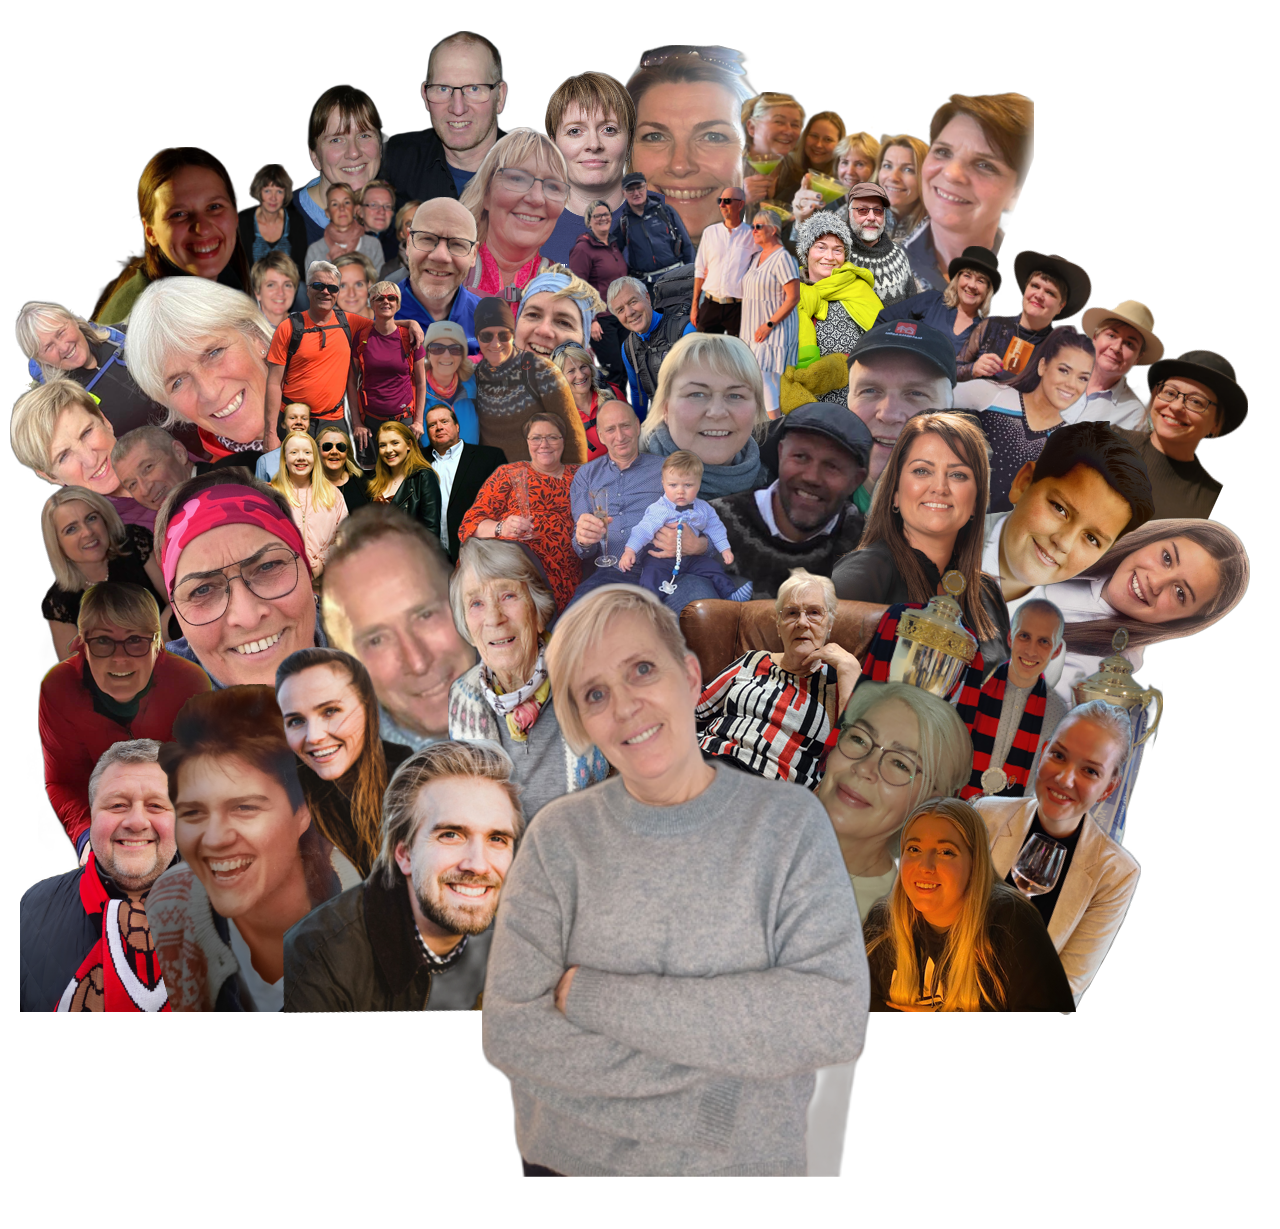
==== index.html @ 24bfe930 "prod data" ====
<!DOCTYPE HTML PUBLIC "-//W3C//DTD HTML 4.01//EN"
	"http://www.w3.org/TR/html4/strict.dtd">
<html>
<head>
	<title>Auður Ólafsdóttir 60 ára</title>
	<meta charset="UTF-8">
	<meta http-equiv="Content-Style-Type" content="text/css">
	<script src="https://code.jquery.com/jquery-3.5.1.min.js" integrity="sha256-9/aliU8dGd2tb6OSsuzixeV4y/faTqgFtohetphbbj0=" crossorigin="anonymous"></script>
	<script src="anime.min.js"></script>
	<link rel="stylesheet" href="main.css">
	<script src="overlayjs-master/overlay.js"></script>
	<link rel="stylesheet" href="overlayjs-master/overlay.css" />
  <link rel="icon" type="image/x-icon" href="favicon.ico">

</head>
<body>

<div class="container">

	<div id="artworkDisplay" class="box" >
		</div>
   
	<div id="userHover" class="box stack-top" >
		<svg id="main_svg"  version="1.0" xmlns="http://www.w3.org/2000/svg">
		</svg>
	</div>

</div>

</body>
<script defer="defer">

$.ajaxSetup ({
    // Disable caching of AJAX responses
    //cache: false
});


function setSvgViewbox(jsonObject) {
	
	var svg_drawing = $('#main_svg')
	var _height = jsonObject[0].Height
	var _width = jsonObject[0].Width
	
	svg_drawing.height(_height);
	svg_drawing.width(_width);
	//svg_drawing.removeAttr('viewBox');
	svg_drawing.each(function () { $(this)[0].setAttribute('viewBox', '0 0 '+_width+' '+_height) });
}

function generateOverlayShape(jsonObject) {
	
	var svg_drawing = $('#main_svg')
	
	jsonObject.forEach(obj => {
	  svg_drawing.append($(polylinePaths(obj)))
	});
}

// https://github.com/m-thalmann/overlayjs
function doThing(g)
{
	$.getJSON( "FinalData/Final_UserInfo/"+g.id+".json", function( user_object ) {
		var overlay = new Overlay();
		var user_name = user_object.Name
		var memory = user_object.Memory;
		//Final_Images_Nobg
		$('.overlay_content').load('modal.html', function() {
			$('.overlay_content').css('border',"8px solid "+user_object.HexColor)
			$("#modal_user_name").text(user_name)
			$("#modal_memory").html(memory)
			$("#modal_user").attr("src","FinalData/Final_Images_Clipped/"+g.id+".png"); 
		});
	});
}

function doHover(g, adder)
{
	var image = $("#img_"+g.id)
	var top = image.attr("data-top")
	anime({
		targets: "#img_"+g.id,
		top: parseInt(top) - adder,
	});
	//image.css('top', parseInt(top) - adder +"px")
}


function polylinePaths(obj) {
    g=$(document.createElementNS('http://www.w3.org/2000/svg', 'g')).attr({id: obj.ImageId})
		$(g).append(
			$(document.createElementNS('http://www.w3.org/2000/svg', 'polyline'))
			.attr({
				class: "main",
				points: obj.SvgPolyline
			})
		)
    return $(g)[0]
}

var images = []

$.getJSON( "FinalData/artwork.json", function( json ) {

	// start by creating overlay
	setSvgViewbox(json);
	generateOverlayShape(json);
	
	// Append every image
	var zIndex = 0;
	json.forEach(obj => {
		zIndex++;
		var image = loadAndPlaceImage(obj, zIndex);
		images.push(image)
		$('#artworkDisplay').append($(image))
	});
	
	document.querySelectorAll("g").forEach(function(userItem) {
	  userItem.addEventListener("click", () => doThing(userItem));
	  userItem.addEventListener("mouseover", () => doHover(userItem, 3));
	  userItem.addEventListener("mouseout", () => doHover(userItem, 0));
	});
	
	// Add some breath to it
	/*anime({
	  targets: ['.move', 'svg'],
	  translateY: 3,
	  direction: 'alternate',
	  loop: true,
	  easing: 'easeInOutSine'
	});*/
 });
 
 //margin left
function loadAndPlaceImage(image, zIndex)
{
	var left = $("#main_svg").offset().left-20;
	var top = $("#main_svg").offset().top;
	var imageDom = new Image();
	
	imageDom.dataset.left = image.Left
	imageDom.dataset.top = image.Top
	imageDom.id = "img_"+ image.ImageId
	imageDom.className  = "move";
	imageDom.src = image.PreprocessedPath;
	imageDom.style.left = left+image.Left+"px";
	imageDom.style.top = image.Top+"px";
	imageDom.style.zIndex = zIndex;
	return imageDom;
}

function replaceOffset(image, left, top)
{
	image.style.left = parseInt(image.dataset.left) + left+"px";
	// TODO: Handle top same way?
	image.style.top = image.Top+"px";
}

$( window ).resize(function() {
	var left = $("#main_svg").offset().left-20;
	var top = $("#main_svg").offset().top; // +30 ?
	images.forEach(function(image) {
		replaceOffset(image, left, top);
	})
});

</script>
</html>
---- main.css ----
svg 
{
position: relative;
opacity:0%;

background-color: rgba(0,0,0,0);
}


.main {
  fill: rgba(0,0,0,0);
}

.main:hover {
	cursor: pointer;	
  fill: black;
}

.container{
position: relative;
margin-top:2%;
}

.artworkDisplay
{
border:1px solid blue;
	
}

.userHover{
	margin-left:200px;
	padding-left:200px;
	
}


.move{         
	position: absolute; /*comment here*/
}

.box{
width: 100%;
height: 100%;            
position: absolute;
top: 0;
left: 0;
text-align:center; /*Remember to remove*/
}
.stack-top
{
z-index: 1000;
}
---- overlayjs-master/overlay.css ----
.overlay{
  position: fixed;
  top: 0;
  left: 0;
  right: 0;
  bottom: 0;
  animation: overlay_fadein 0.5s;
  background-color: rgba(0, 0, 0, 0.7);
  z-index: 100;
}

.overlay.overlay_closing{
  animation: overlay_fadeout 0.5s;
  background-color: rgba(0, 0, 0, 0);
}

.overlay .overlay_content{
  background-color: #fff;
  max-width: 100%;
  max-height: 100%;
  overflow: auto;
  min-width: 250px;
  min-height: 100px;
  position: absolute;
  top: 50%;
  left: 50%;
  transform: translate(-50%, -50%);
  box-shadow: 0px 0px 10px 0px #000;
  border-radius: 2px;
  animation: overlay_content_fadein 0.5s;
  opacity: 1;
  padding: 5px;
  height:70%;
  width:80%;
}

.overlay.overlay_closing .overlay_content{
  animation: overlay_content_fadeout 0.5s;
  opacity: 0;
  box-shadow: none;
}

@keyframes overlay_fadein {
  0%{
    background-color: rgba(0, 0, 0, 0);
  }

  100%{
    background-color: rgba(0, 0, 0, 0.7);
  }
}

@keyframes overlay_content_fadein {
  0%{
    top: 45%;
    opacity: 0;
  }

  100%{
    top: 50%;
    opacity: 1;
  }
}

@keyframes overlay_fadeout {
  0%{
    background-color: rgba(0, 0, 0, 0.7);
  }

  100%{
    background-color: rgba(0, 0, 0, 0);
  }
}

@keyframes overlay_content_fadeout {
  0%{
    top: 50%;
    opacity: 1;
  }

  100%{
    top: 45%;
    opacity: 0;
  }
}
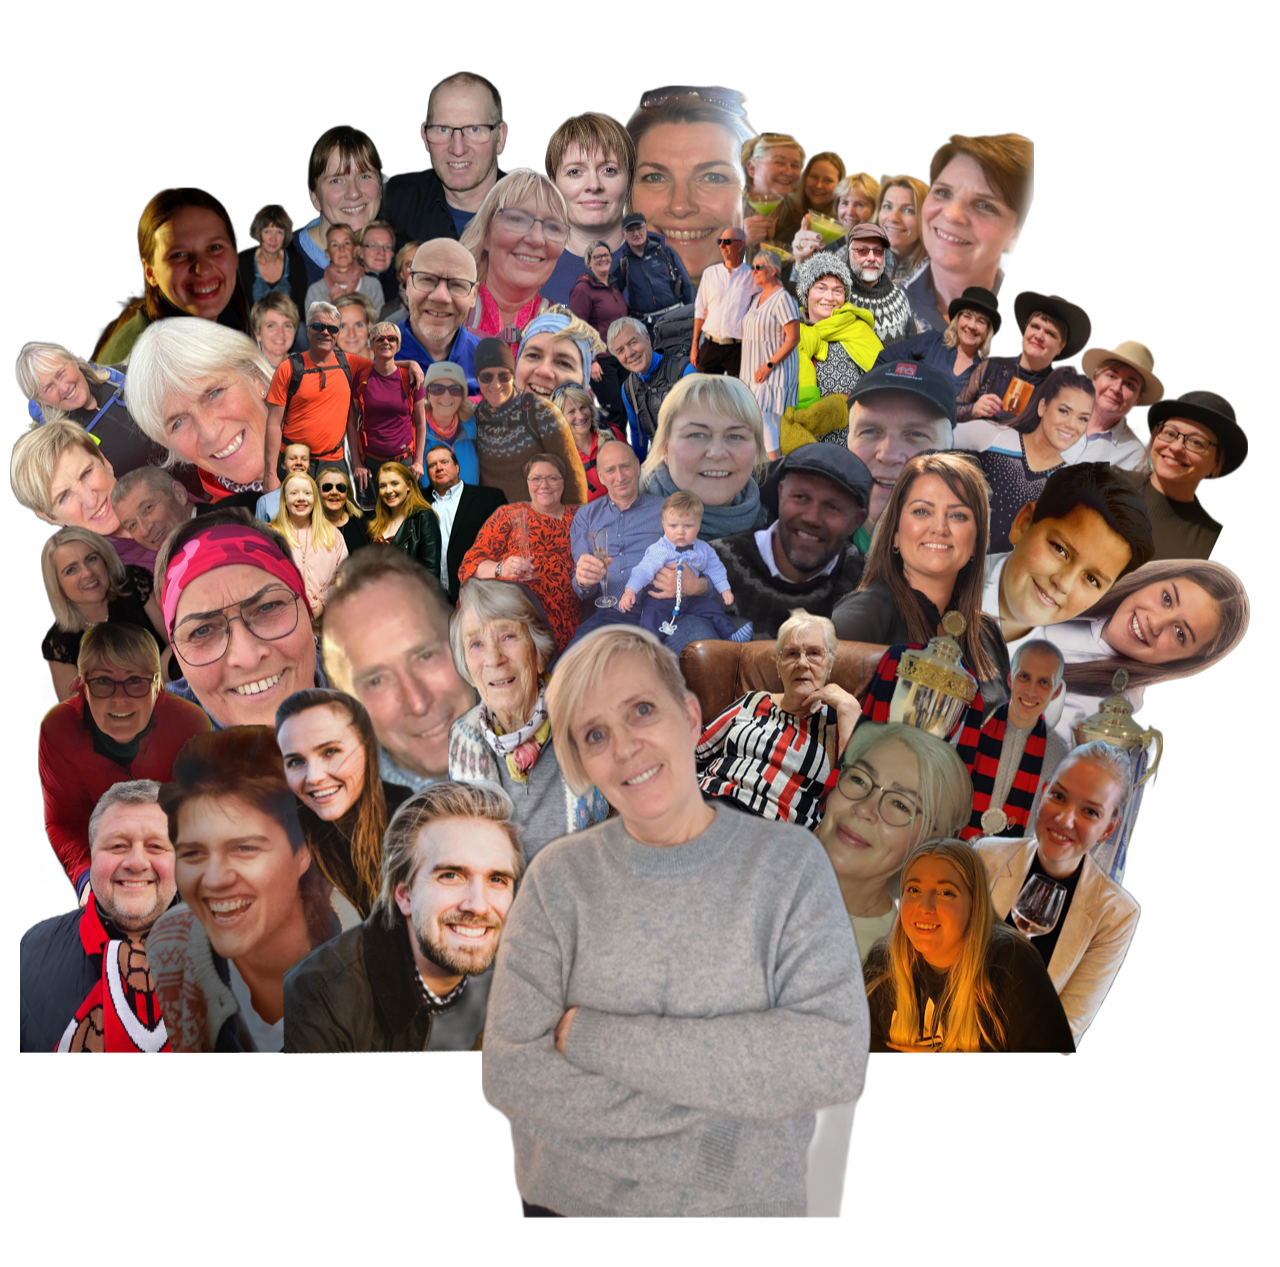
==== commit 4c54fac0: "Minor buug fixes" ====
--- a/index.html
+++ b/index.html
@@ -34,7 +34,7 @@
     // Disable caching of AJAX responses
     //cache: false
 });
-
+var overlay = null;
 
 function setSvgViewbox(jsonObject) {
 	
@@ -44,7 +44,7 @@
 	
 	svg_drawing.height(_height);
 	svg_drawing.width(_width);
-	//svg_drawing.removeAttr('viewBox');
+	svg_drawing.removeAttr('viewBox');
 	svg_drawing.each(function () { $(this)[0].setAttribute('viewBox', '0 0 '+_width+' '+_height) });
 }
 
@@ -60,6 +60,9 @@
 // https://github.com/m-thalmann/overlayjs
 function doThing(g)
 {
+	var existingOverlay = $('.overlay')
+	if(existingOverlay.length > 0) return;
+
 	$.getJSON( "FinalData/Final_UserInfo/"+g.id+".json", function( user_object ) {
 		var overlay = new Overlay();
 		var user_name = user_object.Name
@@ -69,7 +72,7 @@
 			$('.overlay_content').css('border',"8px solid "+user_object.HexColor)
 			$("#modal_user_name").text(user_name)
 			$("#modal_memory").html(memory)
-			$("#modal_user").attr("src","FinalData/Final_Images_Clipped/"+g.id+".png"); 
+			//$("#modal_user").attr("src","FinalData/Final_Images_Nobg/"+g.id+".png"); 
 		});
 	});
 }
@@ -122,13 +125,13 @@
 	});
 	
 	// Add some breath to it
-	/*anime({
+	anime({
 	  targets: ['.move', 'svg'],
 	  translateY: 3,
 	  direction: 'alternate',
 	  loop: true,
 	  easing: 'easeInOutSine'
-	});*/
+	});
  });
  
  //margin left
--- a/main.css
+++ b/main.css
@@ -19,7 +19,7 @@
 
 .container{
 position: relative;
-margin-top:2%;
+margin-top:5%;
 }
 
 .artworkDisplay
--- a/overlayjs-master/overlay.css
+++ b/overlayjs-master/overlay.css
@@ -6,7 +6,7 @@
   bottom: 0;
   animation: overlay_fadein 0.5s;
   background-color: rgba(0, 0, 0, 0.7);
-  z-index: 100;
+  z-index: 2000;
 }
 
 .overlay.overlay_closing{
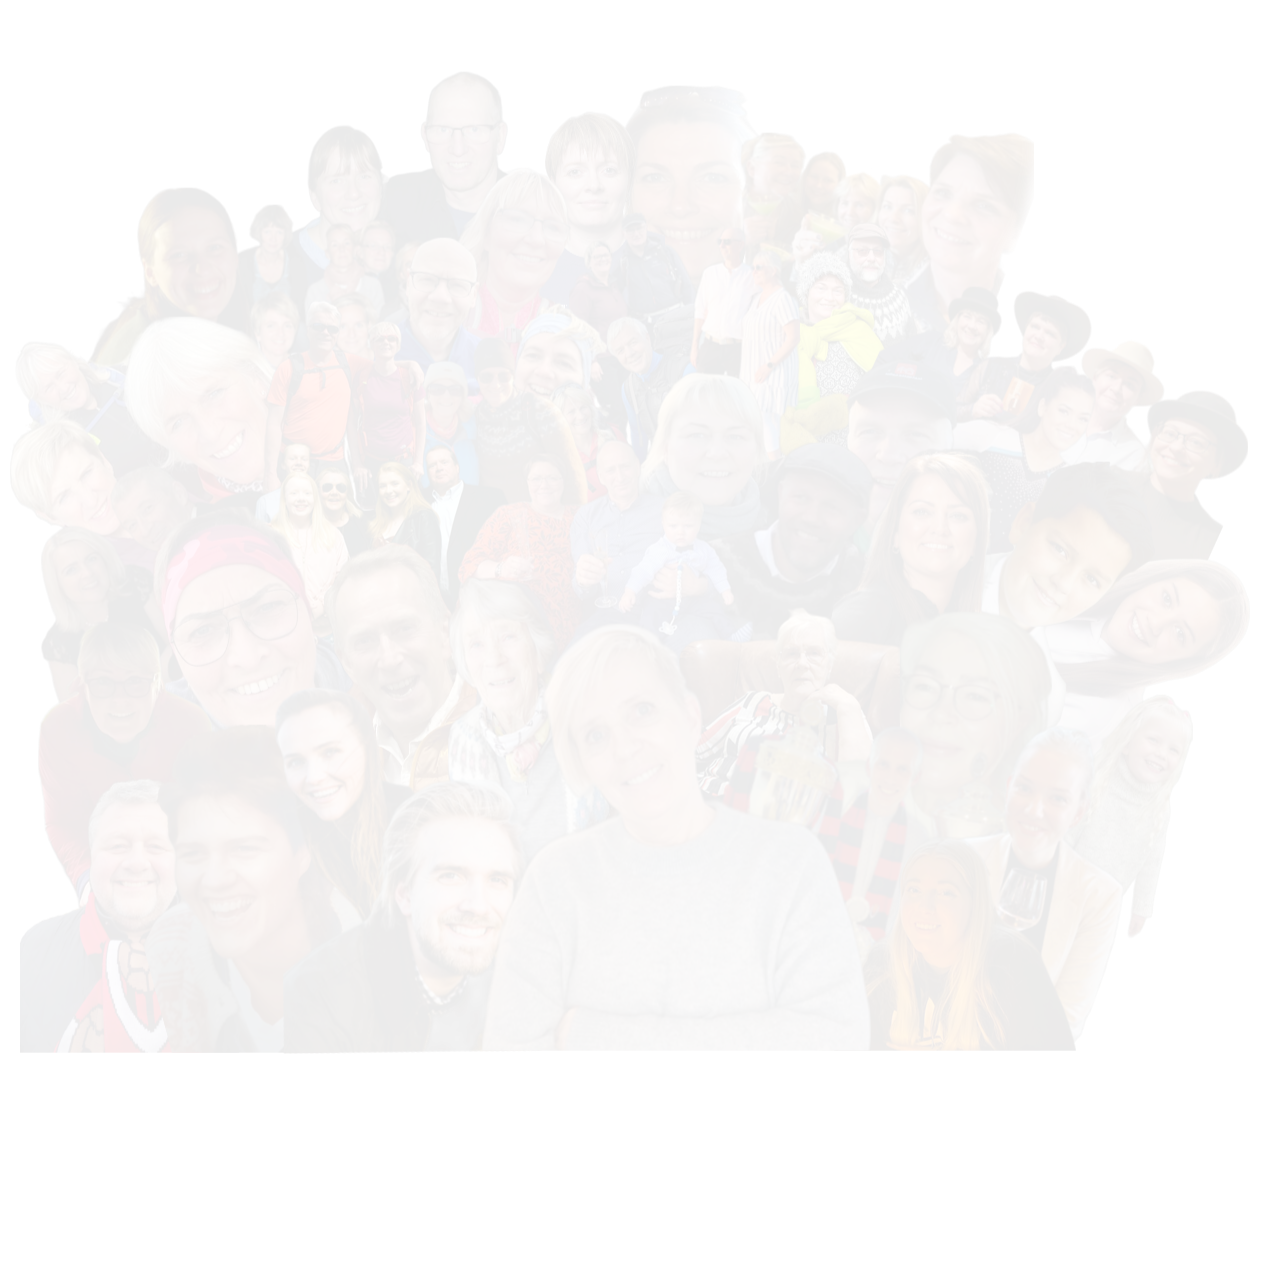
==== commit bf1cd6ed: "Updated css + images" ====
--- a/index.html
+++ b/index.html
@@ -16,7 +16,58 @@
 <body>
 
 <div class="container">
-
+	<div class="grid-container">
+    <div class="grid-item"></div>
+    <div class="grid-item"></div>
+    <div class="grid-item"></div>
+    <div class="grid-item"></div>
+    <div class="grid-item"></div>
+    <div class="grid-item"></div>
+    <div class="grid-item"></div>
+    <div class="grid-item"></div>
+    <div class="grid-item"></div>
+    <div class="grid-item"></div>
+    <div class="grid-item"></div>
+    <div class="grid-item"></div>
+    <div class="grid-item"></div>
+    <div class="grid-item"></div>
+    <div class="grid-item"></div>
+    <div class="grid-item"></div>
+    <div class="grid-item"></div>
+    <div class="grid-item"></div>
+    <div class="grid-item"></div>
+    <div class="grid-item"></div>
+    <div class="grid-item"></div>
+    <div class="grid-item"></div>
+    <div class="grid-item"></div>
+    <div class="grid-item"></div>
+    <div class="grid-item"></div>
+    <div class="grid-item"></div>
+    <div class="grid-item"></div>
+    <div class="grid-item"></div>
+    <div class="grid-item"></div>
+    <div class="grid-item"></div>
+    <div class="grid-item"></div>
+    <div class="grid-item"></div>
+    <div class="grid-item"></div>
+    <div class="grid-item"></div>
+    <div class="grid-item"></div>
+    <div class="grid-item"></div>
+    <div class="grid-item"></div>
+    <div class="grid-item"></div>
+    <div class="grid-item"></div>
+    <div class="grid-item"></div>
+    <div class="grid-item"></div>
+    <div class="grid-item"></div>
+    <div class="grid-item"></div>
+    <div class="grid-item"></div>
+    <div class="grid-item"></div>
+    <div class="grid-item"></div>
+    <div class="grid-item"></div>
+    <div class="grid-item"></div>
+    <div class="grid-item"></div>
+    <div class="grid-item"></div>
+	</div>
 	<div id="artworkDisplay" class="box" >
 		</div>
    
@@ -34,6 +85,20 @@
     // Disable caching of AJAX responses
     //cache: false
 });
+
+anime({
+targets: '.grid-item',
+
+scale: [
+{value: 0.1, easing: 'easeOutSine', duration: 500},
+{value: 1, easing: 'easeInOutQuad', duration: 1000}
+],
+
+delay: anime.stagger(300, {grid: [10, 5], from: 'center'}),
+loop: true
+
+});
+
 var overlay = null;
 
 function setSvgViewbox(jsonObject) {
@@ -117,6 +182,22 @@
 		images.push(image)
 		$('#artworkDisplay').append($(image))
 	});
+
+	var $images = $('#artworkDisplay img'),
+    preloaded = 0,
+    total = $images.length;
+	$images.on('load',function() {
+			if (++preloaded === total) {
+					$('.grid-container').remove()
+					anime({
+						targets: '#artworkDisplay',
+						loop: false,
+						opacity: 1,
+						duration: 1800,
+						easing: 'easeInOutExpo'
+					});
+			}
+	});
 	
 	document.querySelectorAll("g").forEach(function(userItem) {
 	  userItem.addEventListener("click", () => doThing(userItem));
--- a/main.css
+++ b/main.css
@@ -22,10 +22,10 @@
 margin-top:5%;
 }
 
-.artworkDisplay
+#artworkDisplay
 {
-border:1px solid blue;
-	
+	/*display: none;	*/
+	opacity: 0%;
 }
 
 .userHover{
@@ -51,3 +51,22 @@
 {
 z-index: 1000;
 }
+
+
+.grid-container {
+	position: absolute;
+	left: 50%;
+	top: 100%;
+	transform: translate(-50%, -50%);
+	width: 300px;
+	height: 150px;
+	display: grid;
+	grid-template-columns: auto auto auto auto auto auto auto auto auto auto;
+	grid-template-rows: auto auto auto auto auto
+}
+
+.grid-item {
+	background: rgba(0, 0, 0, 0.6);
+	margin: 1px;
+	border-radius: 50%
+}--- a/overlayjs-master/overlay.css
+++ b/overlayjs-master/overlay.css
@@ -19,8 +19,8 @@
   max-width: 100%;
   max-height: 100%;
   overflow: auto;
-  min-width: 250px;
-  min-height: 100px;
+  min-width: 200px;
+  min-height: 300px;
   position: absolute;
   top: 50%;
   left: 50%;
@@ -30,8 +30,6 @@
   animation: overlay_content_fadein 0.5s;
   opacity: 1;
   padding: 5px;
-  height:70%;
-  width:80%;
 }
 
 .overlay.overlay_closing .overlay_content{
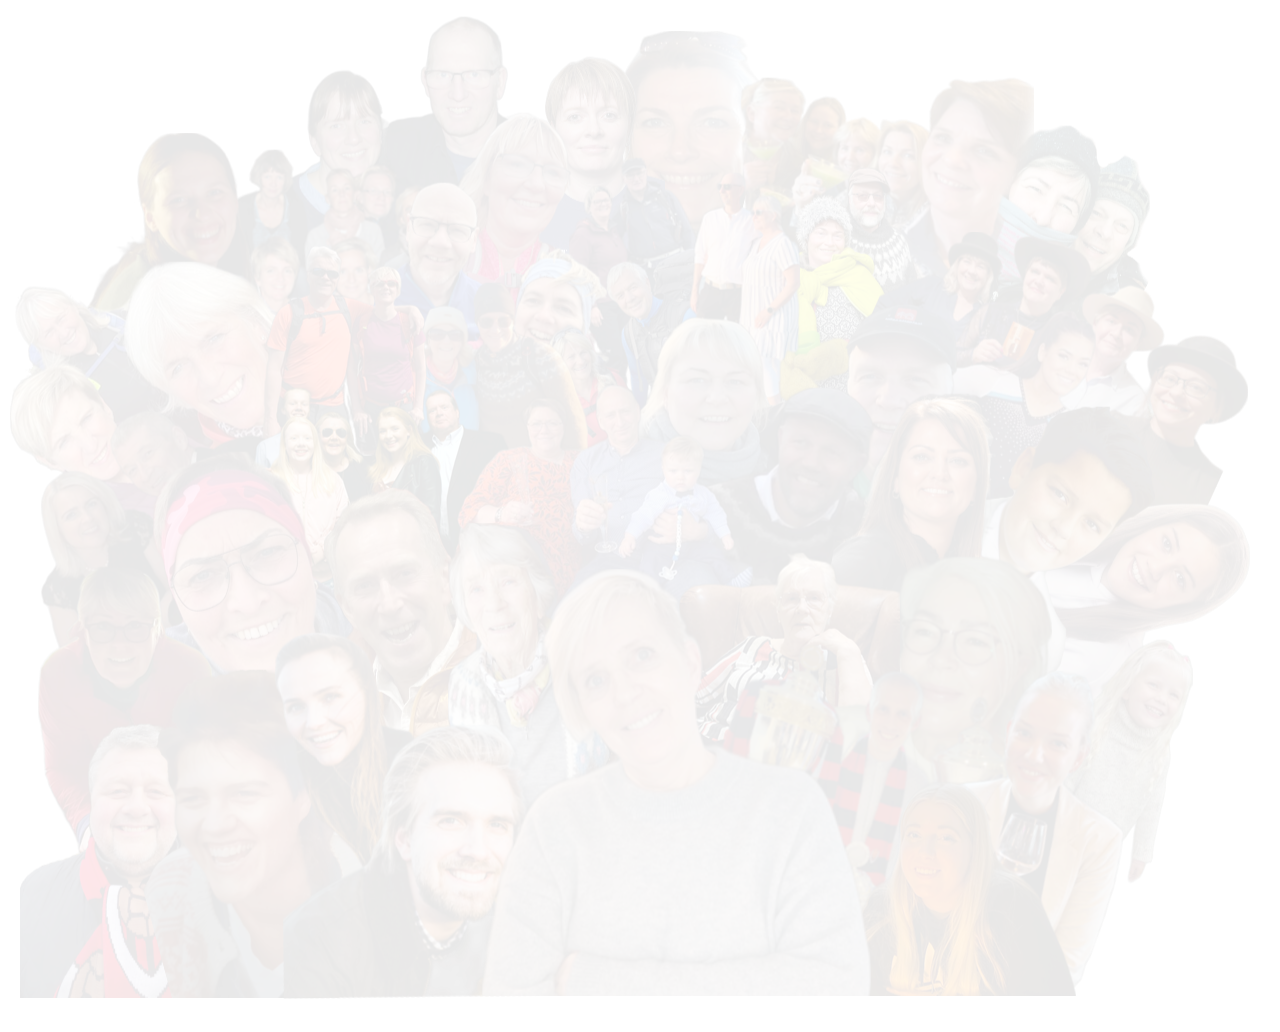
==== commit b99e04f4: "Mobile supporot" ====
--- a/index.html
+++ b/index.html
@@ -207,12 +207,15 @@
 	
 	// Add some breath to it
 	anime({
-	  targets: ['.move', 'svg'],
+	  targets: ['#artworkDisplay', 'svg'],
 	  translateY: 3,
 	  direction: 'alternate',
 	  loop: true,
 	  easing: 'easeInOutSine'
 	});
+
+	midCenter()
+
  });
  
  //margin left
@@ -240,12 +243,27 @@
 	image.style.top = image.Top+"px";
 }
 
+function midCenter()
+{
+	var width = $( window ).width();
+	var height = $( window ).height();
+	var ratio = height/width
+	if(height > 800 && height > width)
+	{		if( ratio < 3 )
+				$(".container").css("margin-top", (height-800)/2)
+	}
+	else
+		$(".container").css("margin-top", "0px")
+}
+
 $( window ).resize(function() {
 	var left = $("#main_svg").offset().left-20;
 	var top = $("#main_svg").offset().top; // +30 ?
 	images.forEach(function(image) {
 		replaceOffset(image, left, top);
 	})
+
+	midCenter()
 });
 
 </script>
--- a/main.css
+++ b/main.css
@@ -1,3 +1,17 @@
+@media (hover: none) {
+  .header {
+		font-size:70px;
+  }
+	.page {
+		font-size:60px;
+  }
+
+	.overlay .overlay_content{
+		width:70%;
+	}
+}
+
+
 
 svg 
 {
@@ -19,7 +33,7 @@
 
 .container{
 position: relative;
-margin-top:5%;
+/*margin-top:5%;*/
 }
 
 #artworkDisplay
--- a/overlayjs-master/overlay.css
+++ b/overlayjs-master/overlay.css
@@ -17,10 +17,10 @@
 .overlay .overlay_content{
   background-color: #fff;
   max-width: 100%;
-  max-height: 100%;
+  max-height: 80%;
   overflow: auto;
   min-width: 200px;
-  min-height: 300px;
+  min-height: 100px;
   position: absolute;
   top: 50%;
   left: 50%;
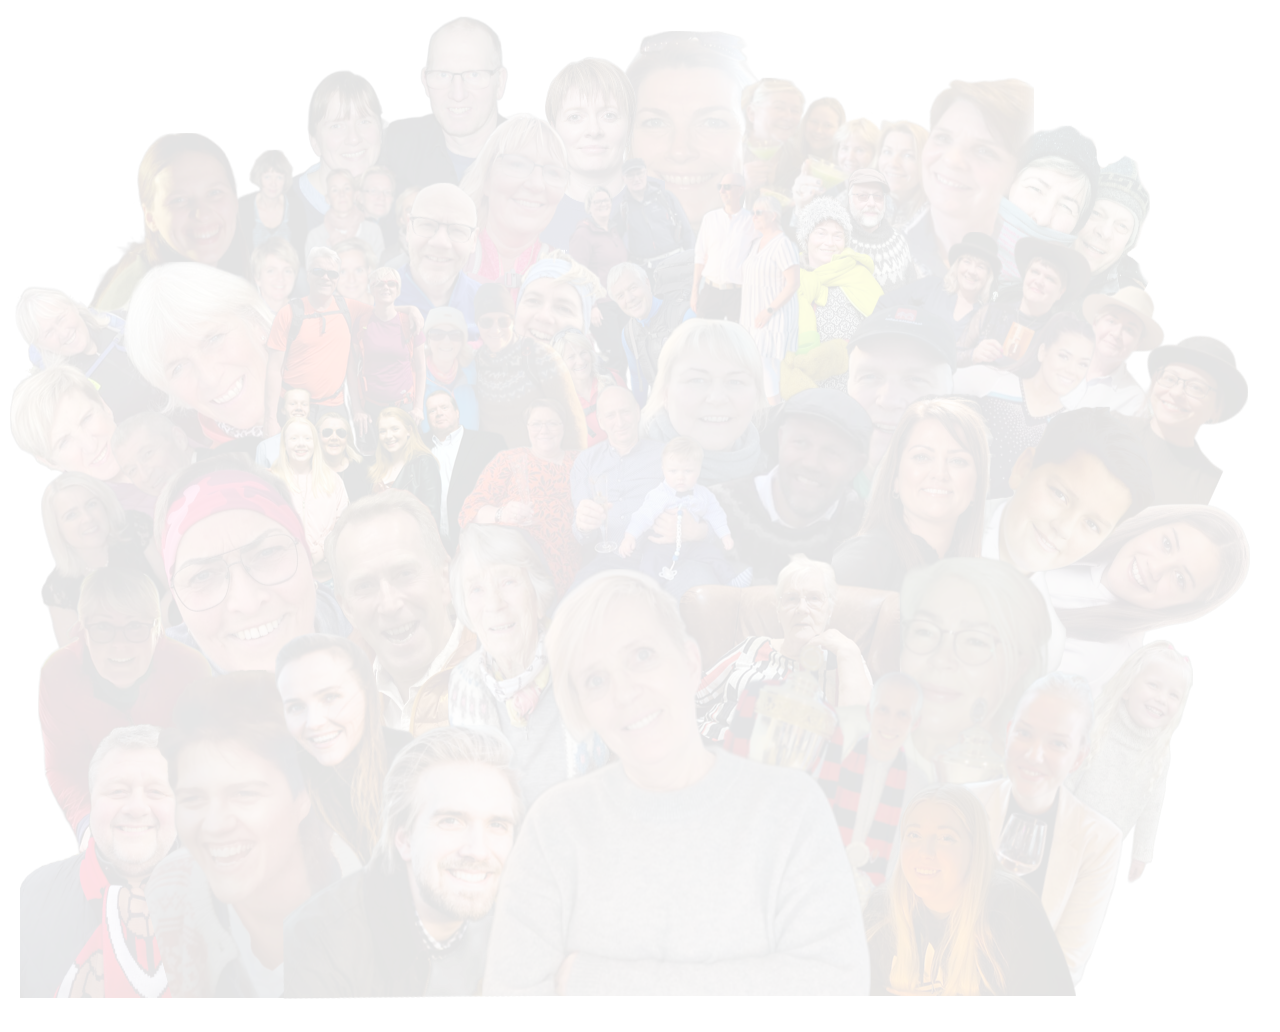
==== commit 45519de4: "Change easing in fadein" ====
--- a/index.html
+++ b/index.html
@@ -130,6 +130,14 @@
 
 	$.getJSON( "FinalData/Final_UserInfo/"+g.id+".json", function( user_object ) {
 		var overlay = new Overlay();
+
+		
+		anime({
+				targets: ".overlay",
+				backgroundColor: "rgba(0, 0, 0, 0.7)",
+				easing: 'easeOutElastic(1, 2)'
+		});
+
 		var user_name = user_object.Name
 		var memory = user_object.Memory;
 		//Final_Images_Nobg
--- a/overlayjs-master/overlay.css
+++ b/overlayjs-master/overlay.css
@@ -4,8 +4,8 @@
   left: 0;
   right: 0;
   bottom: 0;
-  animation: overlay_fadein 0.5s;
-  background-color: rgba(0, 0, 0, 0.7);
+  /*animation: overlay_fadein 0.5s;*/
+  /*background-color: rgba(0, 0, 0, 0.2);*/
   z-index: 2000;
 }
 
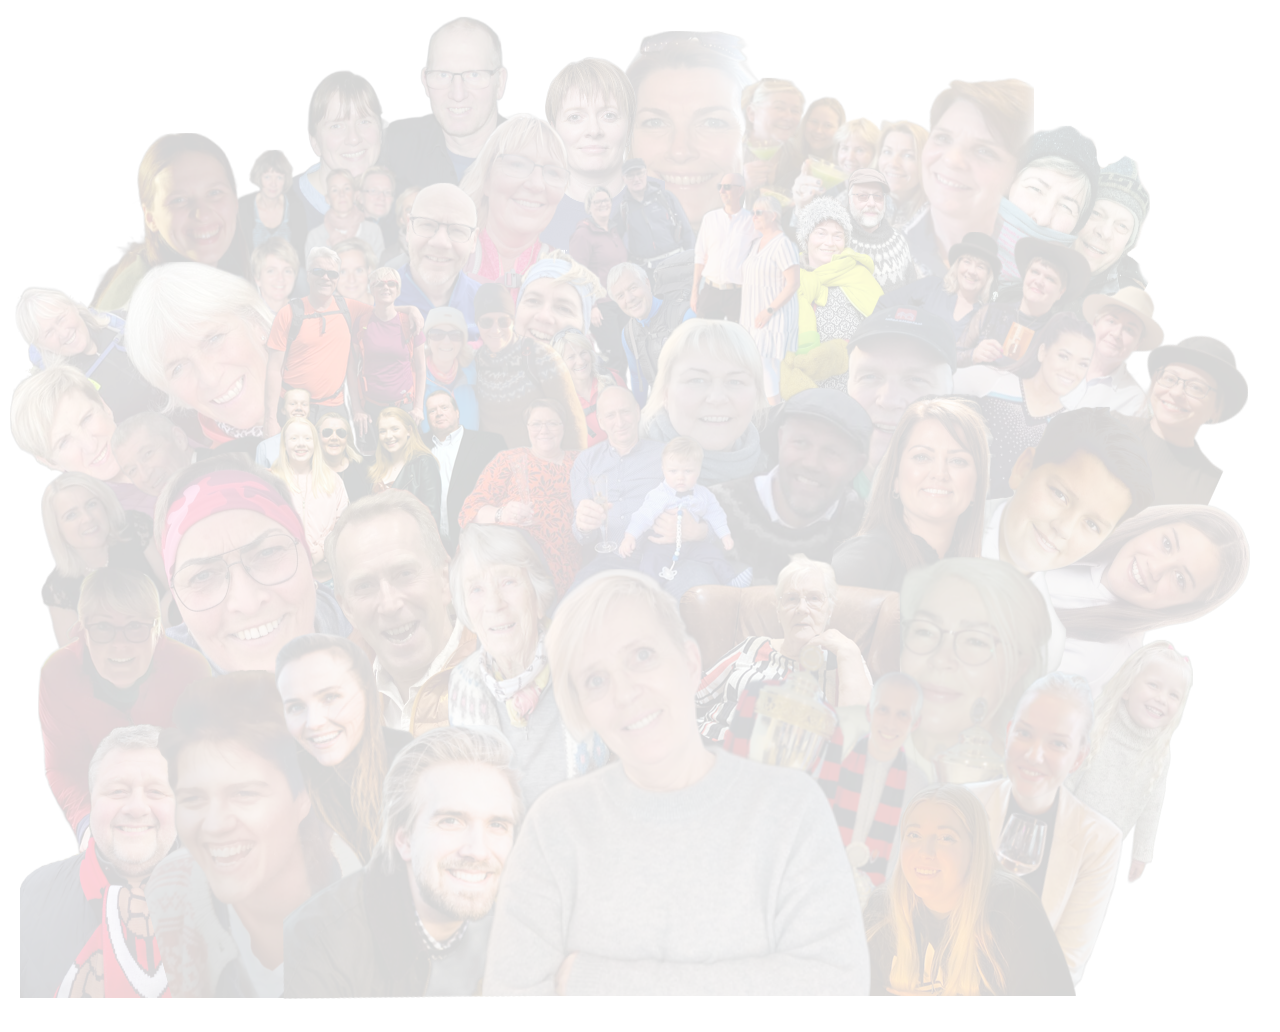
==== commit 5b62ecce: "Final push" ====
--- a/index.html
+++ b/index.html
@@ -81,11 +81,6 @@
 </body>
 <script defer="defer">
 
-$.ajaxSetup ({
-    // Disable caching of AJAX responses
-    //cache: false
-});
-
 anime({
 targets: '.grid-item',
 
@@ -100,6 +95,9 @@
 });
 
 var overlay = null;
+var hasClicked = false;
+var animation = null;
+var images = []
 
 function setSvgViewbox(jsonObject) {
 	
@@ -122,9 +120,15 @@
 	});
 }
 
-// https://github.com/m-thalmann/overlayjs
 function doThing(g)
 {
+	hasClicked = true;
+	try{
+		setTimeout(animation.pauseOnLoopComplete, 100)
+	}
+	catch(e){
+		// I'm just lazy at this point
+	}
 	var existingOverlay = $('.overlay')
 	if(existingOverlay.length > 0) return;
 
@@ -160,7 +164,6 @@
 	});
 	//image.css('top', parseInt(top) - adder +"px")
 }
-
 
 function polylinePaths(obj) {
     g=$(document.createElementNS('http://www.w3.org/2000/svg', 'g')).attr({id: obj.ImageId})
@@ -174,7 +177,6 @@
     return $(g)[0]
 }
 
-var images = []
 
 $.getJSON( "FinalData/artwork.json", function( json ) {
 
@@ -224,7 +226,37 @@
 
 	midCenter()
 
+	setTimeout(() => {
+		if(!hasClicked)
+		{
+			animation = pausableLoopAnime({
+				targets: '#img_6b01b9b9-d4b3-4518-bbcb-742697642c7d',
+
+				scale: [
+				{value: 1.1, easing: 'easeOutSine', duration: 500},
+				{value: 1, easing: 'easeInOutQuad', duration: 1000},
+				{value: 1, easing: 'easeInOutQuad', duration: 500}
+				]
+			});
+		}
+	}, 8000);
+
  });
+
+
+ function pausableLoopAnime({loopComplete, ...options}) {
+  const instance = anime({
+    ...options,
+    loop: true,
+    loopComplete: function(anim) {
+        if(instance.shouldPause) anim.pause();
+        if(typeof loopComplete === 'function') loopComplete(anim);
+    }
+  });
+  instance.pauseOnLoopComplete = () => instance.shouldPause = true;
+  return instance;
+}
+
  
  //margin left
 function loadAndPlaceImage(image, zIndex)
--- a/overlayjs-master/overlay.css
+++ b/overlayjs-master/overlay.css
@@ -10,8 +10,8 @@
 }
 
 .overlay.overlay_closing{
-  animation: overlay_fadeout 0.5s;
-  background-color: rgba(0, 0, 0, 0);
+  /*animation: overlay_fadeout 0.5s;
+  background-color: rgba(0, 0, 0, 0);*/
 }
 
 .overlay .overlay_content{
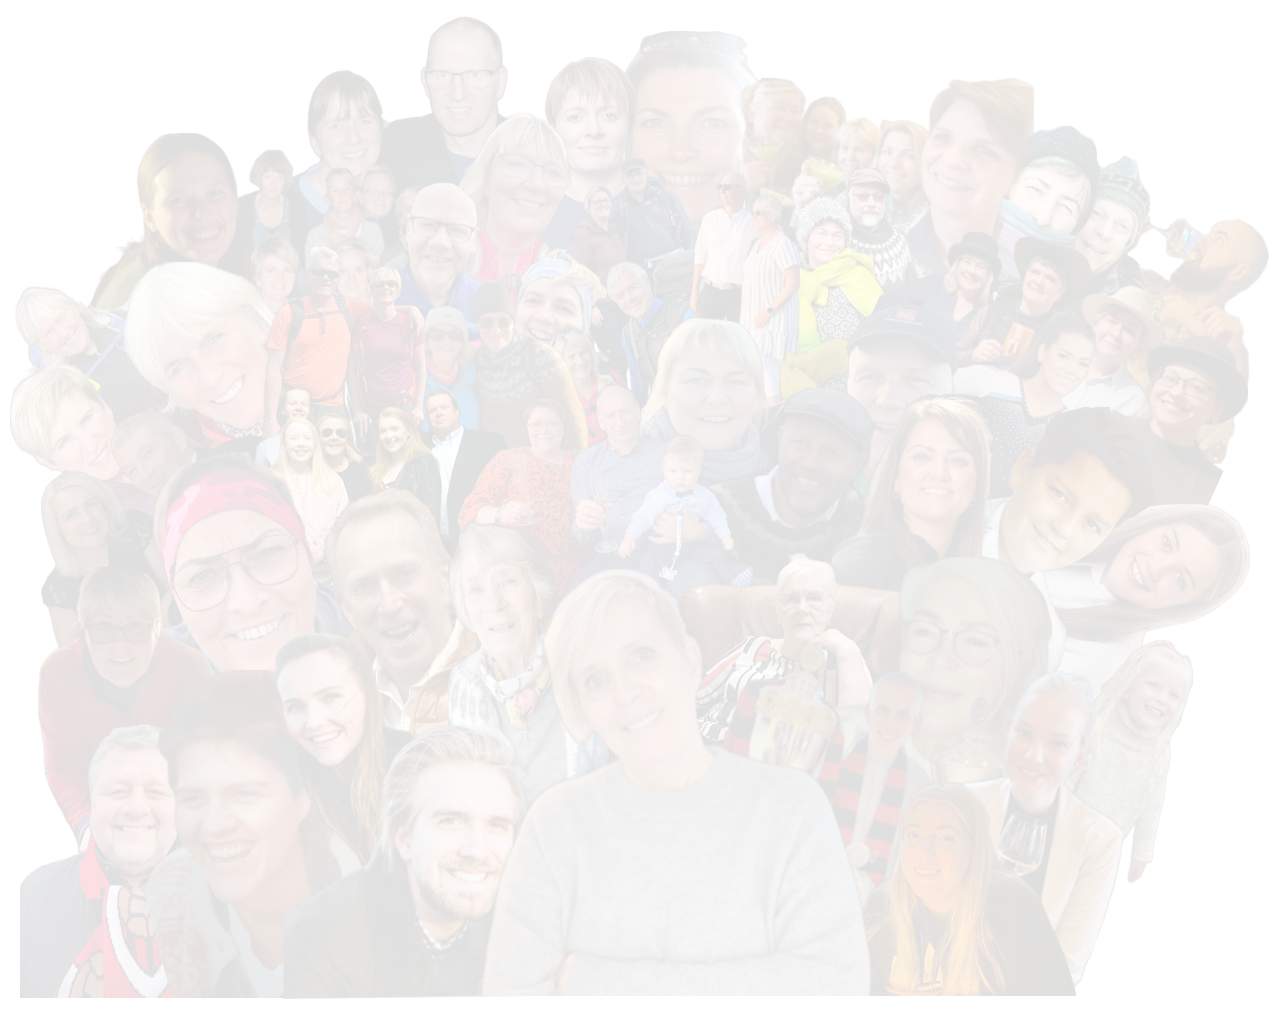
==== commit 4b135a91: "Add shareable link" ====
--- a/index.html
+++ b/index.html
@@ -4,6 +4,10 @@
 <head>
 	<title>Auður Ólafsdóttir 60 ára</title>
 	<meta charset="UTF-8">
+	<meta charset="utf-8">
+	<meta property="og:title"              content="Auður Ólafsdóttir 60 ára" />
+	<meta property="og:description"        content="Með kveðju frá okkur til þín" />
+	<meta property="og:image"              content="files/thumbnail.png" />
 	<meta http-equiv="Content-Style-Type" content="text/css">
 	<script src="https://code.jquery.com/jquery-3.5.1.min.js" integrity="sha256-9/aliU8dGd2tb6OSsuzixeV4y/faTqgFtohetphbbj0=" crossorigin="anonymous"></script>
 	<script src="anime.min.js"></script>
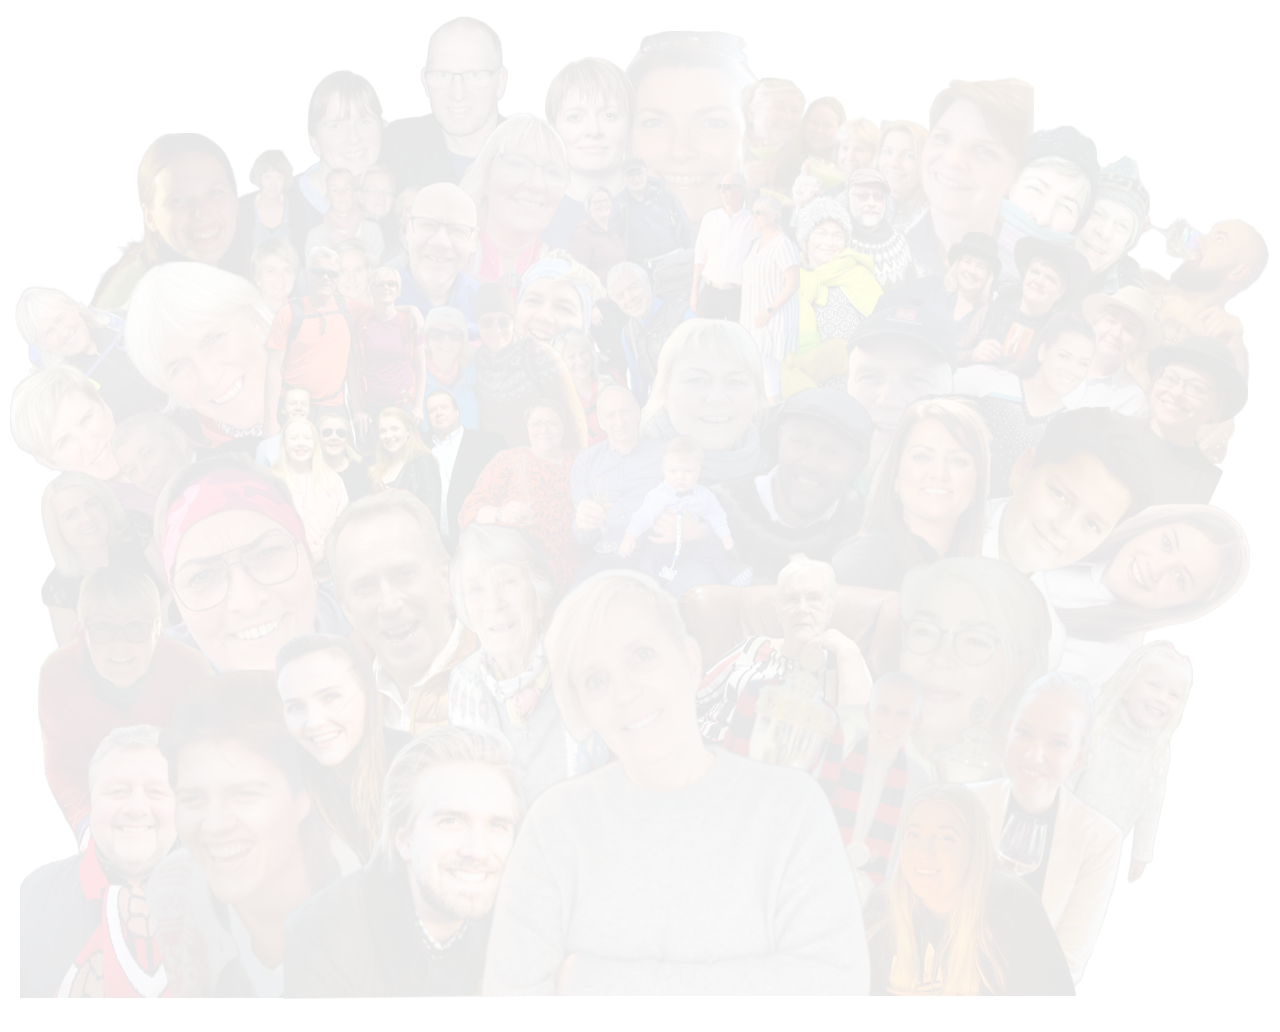
==== commit 37ce4cfc: "test share via url" ====
--- a/index.html
+++ b/index.html
@@ -7,7 +7,7 @@
 	<meta charset="utf-8">
 	<meta property="og:title"              content="Auður Ólafsdóttir 60 ára" />
 	<meta property="og:description"        content="Með kveðju frá okkur til þín" />
-	<meta property="og:image"              content="files/thumbnail.png" />
+	<meta property="og:image"              content="https://otg2.github.io/Audur60/files/thumbnail.png" />
 	<meta http-equiv="Content-Style-Type" content="text/css">
 	<script src="https://code.jquery.com/jquery-3.5.1.min.js" integrity="sha256-9/aliU8dGd2tb6OSsuzixeV4y/faTqgFtohetphbbj0=" crossorigin="anonymous"></script>
 	<script src="anime.min.js"></script>
